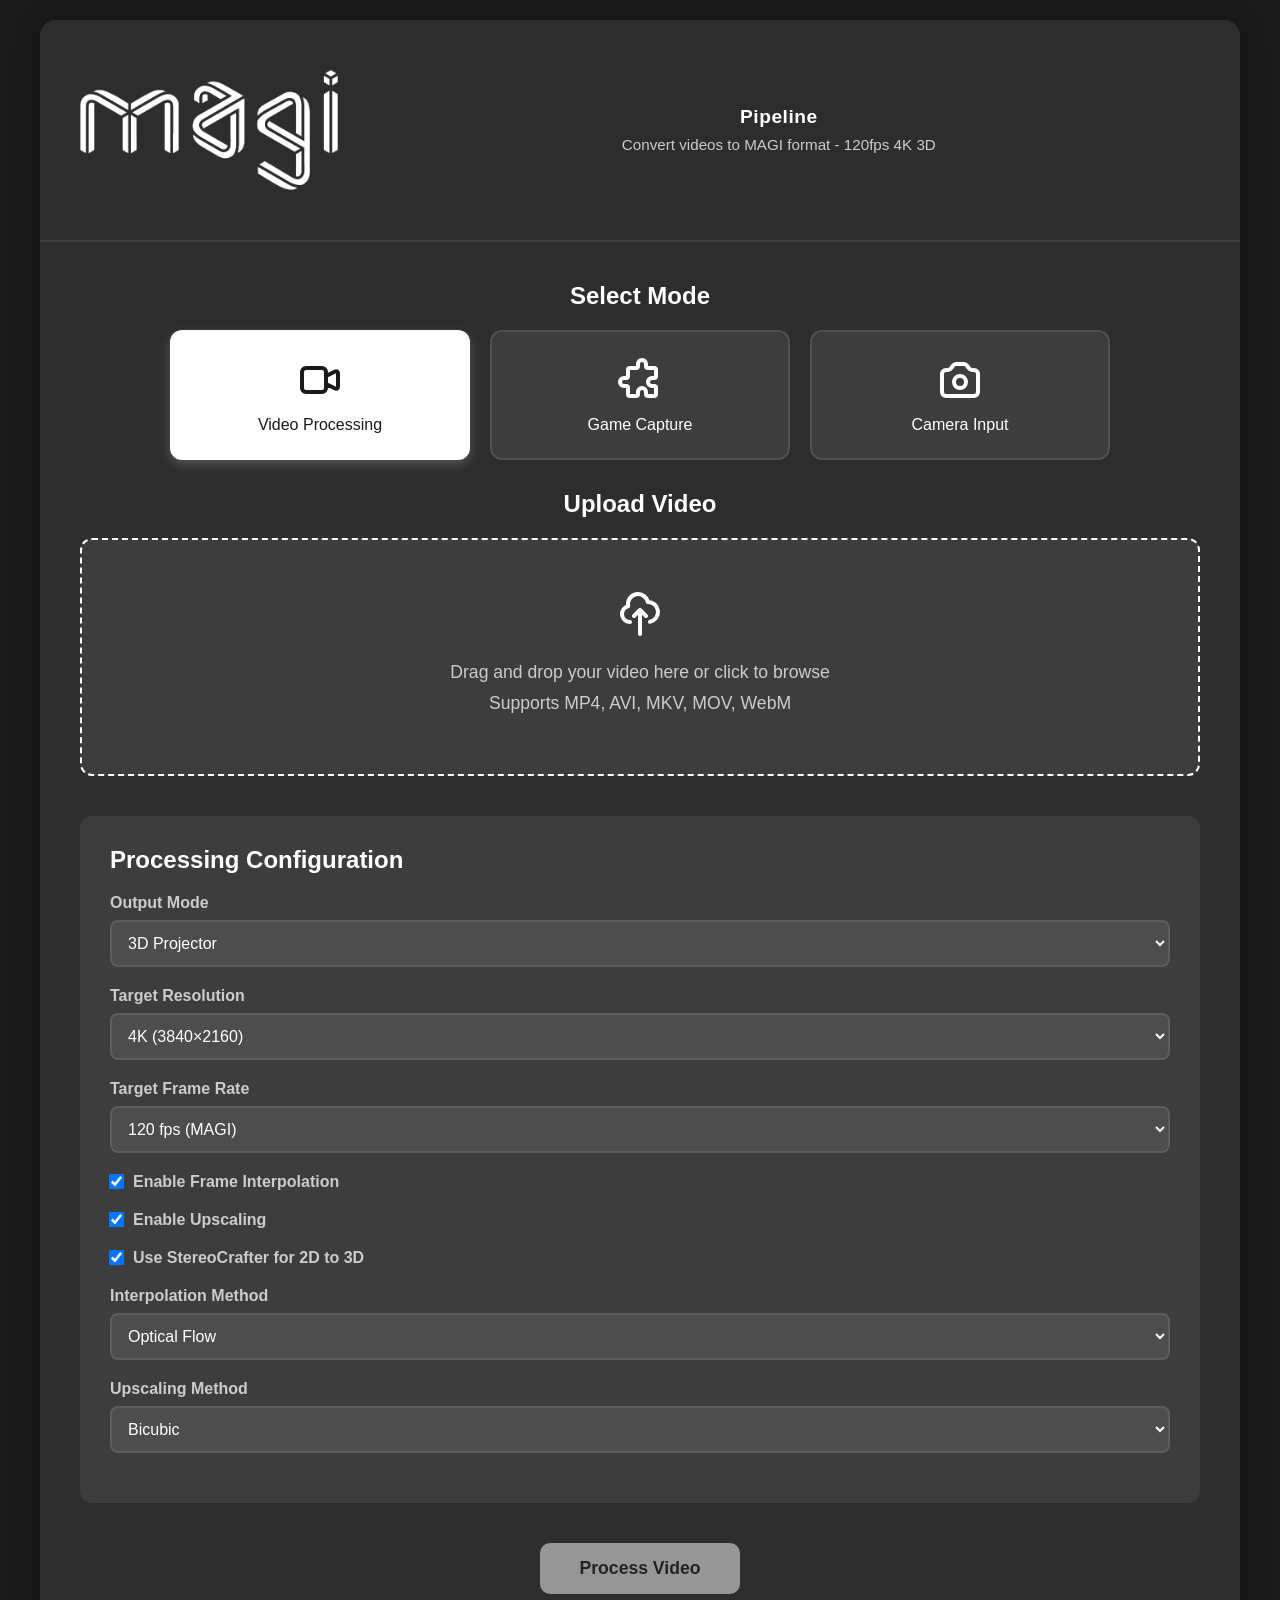
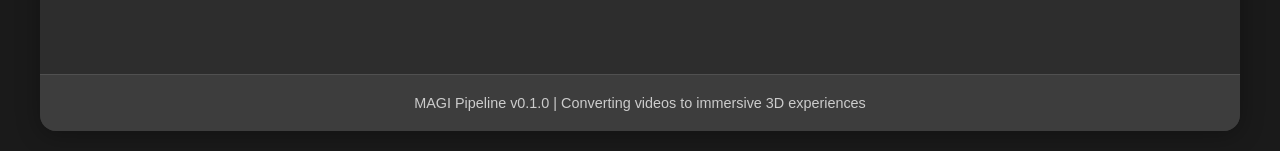
==== src/ui/static/index.html @ 29c33be2 "Convert website to dark theme with white text and inverted logo - Changed body background to #1a1a1a" ====
<!DOCTYPE html>
<html lang="en">
<head>
    <meta charset="UTF-8">
    <meta name="viewport" content="width=device-width, initial-scale=1.0">
    <title>MAGI Pipeline - 3D Video Converter</title>
    <link rel="stylesheet" href="styles.css">
</head>
<body>
    <div class="container">
        <header>
            <div class="header-content">
                <img src="magi-text.png" alt="MAGI Logo" class="logo">
                <div class="header-text">
                    <h1>Pipeline</h1>
                    <p class="subtitle">Convert videos to MAGI format - 120fps 4K 3D</p>
                </div>
            </div>
        </header>

        <main>
            <!-- Mode Selection -->
            <section class="mode-section">
                <h2>Select Mode</h2>
                <div class="mode-buttons">
                    <button class="mode-btn active" data-mode="video" id="videoModeBtn">
                        <svg class="mode-icon" viewBox="0 0 24 24" fill="none" stroke="currentColor">
                            <path stroke-linecap="round" stroke-linejoin="round" stroke-width="2" d="M15 10l4.553-2.276A1 1 0 0121 8.618v6.764a1 1 0 01-1.447.894L15 14M5 18h8a2 2 0 002-2V8a2 2 0 00-2-2H5a2 2 0 00-2 2v8a2 2 0 002 2z"/>
                        </svg>
                        Video Processing
                    </button>
                    <button class="mode-btn" data-mode="game" id="gameModeBtn">
                        <svg class="mode-icon" viewBox="0 0 24 24" fill="none" stroke="currentColor">
                            <path stroke-linecap="round" stroke-linejoin="round" stroke-width="2" d="M11 4a2 2 0 114 0v1a1 1 0 001 1h3a1 1 0 011 1v3a1 1 0 01-1 1h-1a2 2 0 100 4h1a1 1 0 011 1v3a1 1 0 01-1 1h-3a1 1 0 01-1-1v-1a2 2 0 10-4 0v1a1 1 0 01-1 1H7a1 1 0 01-1-1v-3a1 1 0 00-1-1H4a2 2 0 110-4h1a1 1 0 001-1V7a1 1 0 011-1h3a1 1 0 001-1V4z"/>
                        </svg>
                        Game Capture
                    </button>
                    <button class="mode-btn" data-mode="camera" id="cameraModeBtn">
                        <svg class="mode-icon" viewBox="0 0 24 24" fill="none" stroke="currentColor">
                            <path stroke-linecap="round" stroke-linejoin="round" stroke-width="2" d="M3 9a2 2 0 012-2h.93a2 2 0 001.664-.89l.812-1.22A2 2 0 0110.07 4h3.86a2 2 0 011.664.89l.812 1.22A2 2 0 0018.07 7H19a2 2 0 012 2v9a2 2 0 01-2 2H5a2 2 0 01-2-2V9z"/>
                            <path stroke-linecap="round" stroke-linejoin="round" stroke-width="2" d="M15 13a3 3 0 11-6 0 3 3 0 016 0z"/>
                        </svg>
                        Camera Input
                    </button>
                </div>
            </section>

            <!-- Video Upload Section -->
            <section class="upload-section" id="videoSection">
                <h2>Upload Video</h2>
                <div class="upload-area" id="uploadArea">
                    <input type="file" id="videoInput" accept="video/*" style="display: none;">
                    <div class="upload-content">
                        <svg class="upload-icon" viewBox="0 0 24 24" fill="none" stroke="currentColor">
                            <path stroke-linecap="round" stroke-linejoin="round" stroke-width="2" d="M7 16a4 4 0 01-.88-7.903A5 5 0 1115.9 6L16 6a5 5 0 011 9.9M15 13l-3-3m0 0l-3 3m3-3v12"/>
                        </svg>
                        <p>Drag and drop your video here or click to browse</p>
                        <p class="upload-hint">Supports MP4, AVI, MKV, MOV, WebM</p>
                    </div>
                </div>
                <div class="file-info" id="fileInfo" style="display: none;">
                    <span id="fileName"></span>
                    <span id="fileSize"></span>
                </div>
            </section>

            <!-- Game Capture Section -->
            <section class="game-section" id="gameSection" style="display: none;">
                <h2>Game Capture</h2>
                
                <div class="config-group">
                    <label for="captureMethod">Capture Method</label>
                    <select id="captureMethod">
                        <option value="screen_capture">Screen Capture</option>
                        <option value="window_capture">Window Capture</option>
                        <option value="obs_websocket">OBS WebSocket</option>
                        <option value="virtual_camera">Virtual Camera</option>
                    </select>
                </div>

                <div class="config-group" id="windowSelectGroup" style="display: none;">
                    <label for="windowSelect">Select Window</label>
                    <select id="windowSelect">
                        <option value="">Loading windows...</option>
                    </select>
                    <button class="btn-small" id="refreshWindowsBtn">Refresh</button>
                </div>

                <div class="config-group">
                    <label for="pipelineMode">Pipeline Mode</label>
                    <select id="pipelineMode">
                        <option value="realtime">Realtime (Lowest Latency)</option>
                        <option value="balanced" selected>Balanced (Recommended)</option>
                        <option value="quality">Quality (Highest Quality)</option>
                    </select>
                </div>

                <div class="game-controls">
                    <button id="startCaptureBtn" class="btn-primary">
                        <svg class="btn-icon" viewBox="0 0 24 24" fill="none" stroke="currentColor">
                            <path stroke-linecap="round" stroke-linejoin="round" stroke-width="2" d="M14.752 11.168l-3.197-2.132A1 1 0 0010 9.87v4.263a1 1 0 001.555.832l3.197-2.132a1 1 0 000-1.664z"/>
                            <path stroke-linecap="round" stroke-linejoin="round" stroke-width="2" d="M21 12a9 9 0 11-18 0 9 9 0 0118 0z"/>
                        </svg>
                        Start Capture
                    </button>
                    <button id="stopCaptureBtn" class="btn-danger" disabled>
                        <svg class="btn-icon" viewBox="0 0 24 24" fill="none" stroke="currentColor">
                            <path stroke-linecap="round" stroke-linejoin="round" stroke-width="2" d="M21 12a9 9 0 11-18 0 9 9 0 0118 0z"/>
                            <path stroke-linecap="round" stroke-linejoin="round" stroke-width="2" d="M9 10a1 1 0 011-1h4a1 1 0 011 1v4a1 1 0 01-1 1h-4a1 1 0 01-1-1v-4z"/>
                        </svg>
                        Stop Capture
                    </button>
                </div>

                <div class="game-stats" id="gameStats" style="display: none;">
                    <h3>Real-Time Statistics</h3>
                    <div class="stats-grid">
                        <div class="stat-card">
                            <span class="stat-label">FPS</span>
                            <span class="stat-value" id="gameFps">0</span>
                        </div>
                        <div class="stat-card">
                            <span class="stat-label">Latency</span>
                            <span class="stat-value" id="gameLatency">0ms</span>
                        </div>
                        <div class="stat-card">
                            <span class="stat-label">Frames</span>
                            <span class="stat-value" id="gameFrames">0</span>
                        </div>
                        <div class="stat-card">
                            <span class="stat-label">Dropped</span>
                            <span class="stat-value" id="gameDropped">0</span>
                        </div>
                    </div>
                    <div class="stats-breakdown">
                        <div class="breakdown-item">
                            <span class="breakdown-label">Capture:</span>
                            <span class="breakdown-value" id="captureTime">0ms</span>
                        </div>
                        <div class="breakdown-item">
                            <span class="breakdown-label">3D Conversion:</span>
                            <span class="breakdown-value" id="conversionTime">0ms</span>
                        </div>
                        <div class="breakdown-item">
                            <span class="breakdown-label">Interpolation:</span>
                            <span class="breakdown-value" id="interpolationTime">0ms</span>
                        </div>
                        <div class="breakdown-item">
                            <span class="breakdown-label">Upscaling:</span>
                            <span class="breakdown-value" id="upscalingTime">0ms</span>
                        </div>
                        <div class="breakdown-item">
                            <span class="breakdown-label">Cadence:</span>
                            <span class="breakdown-value" id="cadenceTime">0ms</span>
                        </div>
                    </div>
                </div>
            </section>

            <!-- Camera Input Section -->
            <section class="camera-section" id="cameraSection" style="display: none;">
                <h2>Camera Input</h2>
                
                <div class="config-group">
                    <label for="cameraSelect">Select Camera</label>
                    <select id="cameraSelect">
                        <option value="">Loading cameras...</option>
                    </select>
                    <button class="btn-small" id="refreshCamerasBtn">Refresh</button>
                </div>

                <div class="config-group">
                    <label for="cameraProcessingMode">Processing Mode</label>
                    <select id="cameraProcessingMode">
                        <option value="realtime">Realtime (Lowest Latency)</option>
                        <option value="balanced" selected>Balanced (Recommended)</option>
                        <option value="quality">Quality (Highest Quality)</option>
                    </select>
                </div>

                <div class="config-group">
                    <label for="cameraOutputMode">Output Mode</label>
                    <select id="cameraOutputMode">
                        <option value="stream_only">Stream Only (Real-time viewing)</option>
                        <option value="file_only">File Only (Save for archiving)</option>
                        <option value="both" selected>Both (Stream + Save)</option>
                    </select>
                </div>

                <div class="config-group" id="cameraOutputPathGroup" style="display: none;">
                    <label for="cameraOutputPath">Output File Path</label>
                    <input type="text" id="cameraOutputPath" placeholder="output.magi" value="output.magi">
                </div>

                <div class="camera-controls">
                    <button id="startCameraBtn" class="btn-primary">
                        <svg class="btn-icon" viewBox="0 0 24 24" fill="none" stroke="currentColor">
                            <path stroke-linecap="round" stroke-linejoin="round" stroke-width="2" d="M14.752 11.168l-3.197-2.132A1 1 0 0010 9.87v4.263a1 1 0 001.555.832l3.197-2.132a1 1 0 000-1.664z"/>
                            <path stroke-linecap="round" stroke-linejoin="round" stroke-width="2" d="M21 12a9 9 0 11-18 0 9 9 0 0118 0z"/>
                        </svg>
                        Start Camera
                    </button>
                    <button id="stopCameraBtn" class="btn-danger" disabled>
                        <svg class="btn-icon" viewBox="0 0 24 24" fill="none" stroke="currentColor">
                            <path stroke-linecap="round" stroke-linejoin="round" stroke-width="2" d="M21 12a9 9 0 11-18 0 9 9 0 0118 0z"/>
                            <path stroke-linecap="round" stroke-linejoin="round" stroke-width="2" d="M9 10a1 1 0 011-1h4a1 1 0 011 1v4a1 1 0 01-1 1h-4a1 1 0 01-1-1v-4z"/>
                        </svg>
                        Stop Camera
                    </button>
                </div>

                <div class="camera-stats" id="cameraStats" style="display: none;">
                    <h3>Real-Time Statistics</h3>
                    <div class="stats-grid">
                        <div class="stat-card">
                            <span class="stat-label">FPS</span>
                            <span class="stat-value" id="cameraFps">0</span>
                        </div>
                        <div class="stat-card">
                            <span class="stat-label">Latency</span>
                            <span class="stat-value" id="cameraLatency">0ms</span>
                        </div>
                        <div class="stat-card">
                            <span class="stat-label">Frames</span>
                            <span class="stat-value" id="cameraFrames">0</span>
                        </div>
                        <div class="stat-card">
                            <span class="stat-label">Dropped</span>
                            <span class="stat-value" id="cameraDropped">0</span>
                        </div>
                    </div>
                    <div class="stats-breakdown">
                        <div class="breakdown-item">
                            <span class="breakdown-label">Stereo Extraction:</span>
                            <span class="breakdown-value" id="stereoExtractionTime">0ms</span>
                        </div>
                        <div class="breakdown-item">
                            <span class="breakdown-label">Interpolation:</span>
                            <span class="breakdown-value" id="cameraInterpolationTime">0ms</span>
                        </div>
                        <div class="breakdown-item">
                            <span class="breakdown-label">Upscaling:</span>
                            <span class="breakdown-value" id="cameraUpscalingTime">0ms</span>
                        </div>
                        <div class="breakdown-item">
                            <span class="breakdown-label">Cadence:</span>
                            <span class="breakdown-value" id="cameraCadenceTime">0ms</span>
                        </div>
                        <div class="breakdown-item">
                            <span class="breakdown-label">Encoding:</span>
                            <span class="breakdown-value" id="cameraEncodingTime">0ms</span>
                        </div>
                    </div>
                </div>
            </section>

            <!-- Configuration Section -->
            <section class="config-section">
                <h2>Processing Configuration</h2>
                
                <div class="config-group">
                    <label for="outputMode">Output Mode</label>
                    <select id="outputMode">
                        <option value="3d-projector">3D Projector</option>
                        <option value="vr-headset">VR Headset</option>
                        <option value="3d-tv">3D TV</option>
                        <option value="custom">Custom</option>
                    </select>
                </div>

                <div class="config-group">
                    <label for="targetResolution">Target Resolution</label>
                    <select id="targetResolution">
                        <option value="3840x2160">4K (3840×2160)</option>
                        <option value="2560x1440">2K (2560×1440)</option>
                        <option value="1920x1080">Full HD (1920×1080)</option>
                    </select>
                </div>

                <div class="config-group">
                    <label for="targetFrameRate">Target Frame Rate</label>
                    <select id="targetFrameRate">
                        <option value="120" selected>120 fps (MAGI)</option>
                        <option value="60">60 fps</option>
                        <option value="30">30 fps</option>
                    </select>
                </div>

                <div class="config-group">
                    <label>
                        <input type="checkbox" id="enableInterpolation" checked>
                        Enable Frame Interpolation
                    </label>
                </div>

                <div class="config-group">
                    <label>
                        <input type="checkbox" id="enableUpscaling" checked>
                        Enable Upscaling
                    </label>
                </div>

                <div class="config-group">
                    <label>
                        <input type="checkbox" id="enableStereoCrafter" checked>
                        Use StereoCrafter for 2D to 3D
                    </label>
                </div>

                <div class="config-group">
                    <label for="interpolationMethod">Interpolation Method</label>
                    <select id="interpolationMethod">
                        <option value="optical_flow">Optical Flow</option>
                        <option value="rife">RIFE (AI)</option>
                        <option value="dain">DAIN (AI)</option>
                    </select>
                </div>

                <div class="config-group">
                    <label for="upscalingMethod">Upscaling Method</label>
                    <select id="upscalingMethod">
                        <option value="bicubic">Bicubic</option>
                        <option value="lanczos">Lanczos</option>
                        <option value="waifu2x">Waifu2x (AI)</option>
                        <option value="realesrgan">RealESRGAN (AI)</option>
                    </select>
                </div>
            </section>

            <!-- Process Button -->
            <section class="action-section">
                <button id="processBtn" class="btn-primary" disabled>
                    <span class="btn-text">Process Video</span>
                    <span class="btn-loader" style="display: none;"></span>
                </button>
            </section>

            <!-- Progress Section -->
            <section class="progress-section" id="progressSection" style="display: none;">
                <h2>Processing Progress</h2>
                
                <!-- Pipeline Visualization -->
                <div class="pipeline-visualization">
                    <h3>Processing Pipeline</h3>
                    <div class="pipeline-steps">
                        <div class="pipeline-step" id="step-input">
                            <div class="step-icon">📁</div>
                            <div class="step-info">
                                <div class="step-title">Input</div>
                                <div class="step-status">Pending</div>
                            </div>
                        </div>
                        <div class="pipeline-arrow">→</div>
                        
                        <div class="pipeline-step" id="step-analyze">
                            <div class="step-icon">🔍</div>
                            <div class="step-info">
                                <div class="step-title">Analyze</div>
                                <div class="step-status">Pending</div>
                            </div>
                        </div>
                        <div class="pipeline-arrow">→</div>
                        
                        <div class="pipeline-step" id="step-3d">
                            <div class="step-icon">👓</div>
                            <div class="step-info">
                                <div class="step-title">3D Conversion</div>
                                <div class="step-status">Pending</div>
                            </div>
                        </div>
                        <div class="pipeline-arrow">→</div>
                        
                        <div class="pipeline-step" id="step-interpolate">
                            <div class="step-icon">⚡</div>
                            <div class="step-info">
                                <div class="step-title">Interpolation</div>
                                <div class="step-status">Pending</div>
                            </div>
                        </div>
                        <div class="pipeline-arrow">→</div>
                        
                        <div class="pipeline-step" id="step-upscale">
                            <div class="step-icon">🔍</div>
                            <div class="step-info">
                                <div class="step-title">Upscaling</div>
                                <div class="step-status">Pending</div>
                            </div>
                        </div>
                        <div class="pipeline-arrow">→</div>
                        
                        <div class="pipeline-step" id="step-cadence">
                            <div class="step-icon">🔄</div>
                            <div class="step-info">
                                <div class="step-title">Frame Cadence</div>
                                <div class="step-status">Pending</div>
                            </div>
                        </div>
                        <div class="pipeline-arrow">→</div>
                        
                        <div class="pipeline-step" id="step-encode">
                            <div class="step-icon">💾</div>
                            <div class="step-info">
                                <div class="step-title">Encode</div>
                                <div class="step-status">Pending</div>
                            </div>
                        </div>
                        <div class="pipeline-arrow">→</div>
                        
                        <div class="pipeline-step" id="step-output">
                            <div class="step-icon">✅</div>
                            <div class="step-info">
                                <div class="step-title">Output</div>
                                <div class="step-status">Pending</div>
                            </div>
                        </div>
                    </div>
                </div>
                
                <!-- Progress Bar -->
                <div class="progress-container">
                    <div class="progress-bar">
                        <div class="progress-fill" id="progressFill"></div>
                    </div>
                    <div class="progress-info">
                        <span id="progressPercent">0%</span>
                        <span id="progressStatus">Initializing...</span>
                    </div>
                </div>
                
                <!-- Progress Details -->
                <div class="progress-details" id="progressDetails">
                    <div class="detail-item">
                        <span class="detail-label">Input:</span>
                        <span class="detail-value" id="detailInput">-</span>
                    </div>
                    <div class="detail-item">
                        <span class="detail-label">Output:</span>
                        <span class="detail-value" id="detailOutput">-</span>
                    </div>
                    <div class="detail-item">
                        <span class="detail-label">Mode:</span>
                        <span class="detail-value" id="detailMode">-</span>
                    </div>
                    <div class="detail-item">
                        <span class="detail-label">Current Step:</span>
                        <span class="detail-value" id="currentStep">-</span>
                    </div>
                </div>
            </section>

            <!-- Results Section -->
            <section class="results-section" id="resultsSection" style="display: none;">
                <h2>Processing Complete!</h2>
                <div class="result-info">
                    <p>Your video has been successfully converted to MAGI format.</p>
                    <div class="result-stats">
                        <div class="stat-item">
                            <span class="stat-label">Output Resolution:</span>
                            <span class="stat-value" id="resultResolution">-</span>
                        </div>
                        <div class="stat-item">
                            <span class="stat-label">Frame Rate:</span>
                            <span class="stat-value" id="resultFrameRate">-</span>
                        </div>
                        <div class="stat-item">
                            <span class="stat-label">Processing Time:</span>
                            <span class="stat-value" id="resultTime">-</span>
                        </div>
                    </div>
                </div>
                <button id="downloadBtn" class="btn-success">
                    Download Video
                </button>
                <button id="resetBtn" class="btn-secondary">
                    Process Another Video
                </button>
            </section>
        </main>

        <footer>
            <p>MAGI Pipeline v0.1.0 | Converting videos to immersive 3D experiences</p>
        </footer>
    </div>

    <script src="app.js"></script>
</body>
</html>
---- src/ui/static/styles.css ----
* {
    margin: 0;
    padding: 0;
    box-sizing: border-box;
}

body {
    font-family: 'Inter', -apple-system, BlinkMacSystemFont, 'Segoe UI', Roboto, Oxygen, Ubuntu, Cantarell, sans-serif;
    background: #1a1a1a;
    min-height: 100vh;
    padding: 20px;
    color: #ffffff;
}

.container {
    max-width: 1200px;
    margin: 0 auto;
    background: #2d2d2d;
    border-radius: 16px;
    box-shadow: 0 4px 24px rgba(0, 0, 0, 0.3);
    overflow: hidden;
}

header {
    background: #2d2d2d;
    color: #ffffff;
    padding: 50px 40px;
    text-align: center;
    border-bottom: 2px solid #404040;
}

.header-content {
    display: flex;
    align-items: center;
    justify-content: center;
    gap: 20px;
    flex-wrap: wrap;
}

.logo {
    max-width: 400px;
    height: auto;
    max-height: 120px;
    object-fit: contain;
    filter: invert(1);
}

.header-text {
    flex: 1;
    min-width: 200px;
}

header h1 {
    font-size: 1.2em;
    margin-bottom: 8px;
    font-weight: 600;
    color: #ffffff;
    letter-spacing: 0.5px;
}

.subtitle {
    font-size: 0.95em;
    color: #cccccc;
    font-weight: 400;
}

main {
    padding: 40px;
}

section {
    margin-bottom: 40px;
}

h2 {
    color: #ffffff;
    margin-bottom: 20px;
    font-size: 1.5em;
    font-weight: 600;
}

h3 {
    color: #cccccc;
    margin-bottom: 15px;
    font-size: 1.2em;
    font-weight: 500;
}

/* Mode Selection */
.mode-section {
    text-align: center;
    margin-bottom: 30px;
}

.mode-buttons {
    display: flex;
    gap: 20px;
    justify-content: center;
    flex-wrap: wrap;
}

.mode-btn {
    flex: 1;
    min-width: 200px;
    max-width: 300px;
    padding: 24px 20px;
    background: #3d3d3d;
    border: 2px solid #505050;
    border-radius: 12px;
    cursor: pointer;
    transition: all 0.3s ease;
    display: flex;
    flex-direction: column;
    align-items: center;
    gap: 12px;
    font-size: 1em;
    font-weight: 500;
    color: #ffffff;
}

.mode-btn:hover {
    border-color: #ffffff;
    background: #4d4d4d;
    transform: translateY(-2px);
    box-shadow: 0 4px 12px rgba(255, 255, 255, 0.1);
}

.mode-btn.active {
    background: #ffffff;
    color: #1a1a1a;
    border-color: #ffffff;
    box-shadow: 0 4px 12px rgba(255, 255, 255, 0.2);
}

.mode-icon {
    width: 48px;
    height: 48px;
    color: inherit;
}

/* Game Capture Section */
.game-section {
    background: #3d3d3d;
    padding: 30px;
    border-radius: 12px;
}

.game-controls {
    display: flex;
    gap: 15px;
    justify-content: center;
    margin: 20px 0;
    flex-wrap: wrap;
}

.btn-danger {
    background: #dc3545;
    color: white;
}

.btn-danger:hover:not(:disabled) {
    transform: translateY(-2px);
    box-shadow: 0 10px 20px rgba(220, 53, 69, 0.3);
}

.btn-danger:disabled {
    opacity: 0.5;
    cursor: not-allowed;
}

.btn-small {
    padding: 8px 16px;
    font-size: 0.9em;
    background: #ffffff;
    color: #1a1a1a;
    border: none;
    border-radius: 5px;
    cursor: pointer;
    transition: all 0.3s ease;
}

.btn-small:hover {
    background: #e0e0e0;
}

.btn-icon {
    width: 20px;
    height: 20px;
}

/* Game Statistics */
.game-stats {
    margin-top: 30px;
    padding: 20px;
    background: #4d4d4d;
    border-radius: 10px;
    border: 2px solid #5d5d5d;
}

.game-stats h3 {
    color: #ffffff;
    margin-bottom: 20px;
    font-size: 1.2em;
    font-weight: 500;
}

.stats-grid {
    display: grid;
    grid-template-columns: repeat(auto-fit, minmax(150px, 1fr));
    gap: 15px;
    margin-bottom: 20px;
}

.stat-card {
    background: #5d5d5d;
    padding: 15px;
    border-radius: 8px;
    text-align: center;
}

.stat-card .stat-label {
    display: block;
    font-size: 0.9em;
    color: #cccccc;
    margin-bottom: 5px;
}

.stat-card .stat-value {
    display: block;
    font-size: 1.5em;
    font-weight: 700;
    color: #ffffff;
}

.stats-breakdown {
    padding-top: 20px;
    border-top: 2px solid #6d6d6d;
}

.breakdown-item {
    display: flex;
    justify-content: space-between;
    padding: 8px 0;
    font-size: 0.95em;
}

.breakdown-label {
    color: #cccccc;
    font-weight: 500;
}

.breakdown-value {
    color: #ffffff;
    font-weight: 600;
}

/* Upload Section */
.upload-section {
    text-align: center;
}

.upload-area {
    border: 2px dashed #ffffff;
    border-radius: 12px;
    padding: 50px 20px;
    cursor: pointer;
    transition: all 0.3s ease;
    background: #3d3d3d;
}

.upload-area:hover {
    border-color: #ffffff;
    background: #4d4d4d;
    box-shadow: 0 4px 12px rgba(255, 255, 255, 0.1);
}

.upload-area.dragover {
    border-color: #ffffff;
    background: #5d5d5d;
    transform: scale(1.01);
    box-shadow: 0 4px 12px rgba(255, 255, 255, 0.15);
}

.upload-icon {
    width: 48px;
    height: 48px;
    margin: 0 auto 20px;
    color: #ffffff;
}

.upload-content p {
    font-size: 1.1em;
    color: #cccccc;
    margin-bottom: 10px;
}

.upload-hint {
    font-size: 0.9em;
    color: #999999;
}

.file-info {
    margin-top: 20px;
    padding: 15px;
    background: #4d4d4d;
    border-radius: 10px;
    display: flex;
    justify-content: space-between;
    align-items: center;
}

.file-info span {
    font-weight: 500;
    color: #ffffff;
}

/* Configuration Section */
.config-section {
    background: #3d3d3d;
    padding: 30px;
    border-radius: 12px;
}

.config-group {
    margin-bottom: 20px;
}

.config-group label {
    display: block;
    margin-bottom: 8px;
    font-weight: 600;
    color: #cccccc;
}

.config-group select,
.config-group input[type="text"] {
    width: 100%;
    padding: 12px;
    border: 2px solid #5d5d5d;
    border-radius: 8px;
    font-size: 1em;
    transition: border-color 0.3s ease;
    background: #4d4d4d;
    color: #ffffff;
}

.config-group select:focus,
.config-group input[type="text"]:focus {
    outline: none;
    border-color: #667eea;
}

.config-group input[type="checkbox"] {
    margin-right: 10px;
    transform: scale(1.2);
}

.config-group label:has(input[type="checkbox"]) {
    display: flex;
    align-items: center;
    cursor: pointer;
}

/* Action Section */
.action-section {
    text-align: center;
}

.btn-primary,
.btn-success,
.btn-secondary {
    padding: 15px 40px;
    font-size: 1.1em;
    font-weight: 600;
    border: none;
    border-radius: 10px;
    cursor: pointer;
    transition: all 0.3s ease;
    display: inline-flex;
    align-items: center;
    gap: 10px;
}

.btn-primary {
    background: #ffffff;
    color: #1a1a1a;
}

.btn-primary:hover:not(:disabled) {
    transform: translateY(-2px);
    box-shadow: 0 10px 20px rgba(255, 255, 255, 0.2);
}

.btn-primary:disabled {
    opacity: 0.5;
    cursor: not-allowed;
}

.btn-success {
    background: #28a745;
    color: white;
}

.btn-success:hover {
    transform: translateY(-2px);
    box-shadow: 0 10px 20px rgba(40, 167, 69, 0.3);
}

.btn-secondary {
    background: #f0f0f0;
    color: #555;
}

.btn-secondary:hover {
    background: #e0e0e0;
}

.btn-loader {
    width: 20px;
    height: 20px;
    border: 3px solid rgba(255, 255, 255, 0.3);
    border-top-color: white;
    border-radius: 50%;
    animation: spin 1s linear infinite;
}

@keyframes spin {
    to { transform: rotate(360deg); }
}

/* Progress Section */
.progress-section {
    background: #3d3d3d;
    padding: 30px;
    border-radius: 12px;
}

/* Pipeline Visualization */
.pipeline-visualization {
    margin-bottom: 30px;
    padding: 20px;
    background: #4d4d4d;
    border-radius: 10px;
    border: 2px solid #5d5d5d;
}

.pipeline-visualization h3 {
    color: #ffffff;
    margin-bottom: 20px;
    font-size: 1.2em;
    font-weight: 500;
}

.pipeline-steps {
    display: flex;
    align-items: center;
    justify-content: space-between;
    flex-wrap: wrap;
    gap: 10px;
}

.pipeline-step {
    display: flex;
    flex-direction: column;
    align-items: center;
    min-width: 80px;
    padding: 10px;
    background: #5d5d5d;
    border-radius: 8px;
    border: 2px solid #6d6d6d;
    transition: all 0.3s ease;
}

.pipeline-step.active {
    border-color: #ffffff;
    background: #6d6d6d;
    box-shadow: 0 4px 12px rgba(255, 255, 255, 0.1);
}

.pipeline-step.completed {
    border-color: #38ef7d;
    background: #4a6d5a;
}

.pipeline-step .step-icon {
    font-size: 2em;
    margin-bottom: 8px;
}

.pipeline-step .step-info {
    text-align: center;
}

.pipeline-step .step-title {
    font-size: 0.85em;
    font-weight: 600;
    color: #cccccc;
    margin-bottom: 4px;
}

.pipeline-step .step-status {
    font-size: 0.75em;
    color: #999999;
}

.pipeline-step.active .step-status {
    color: #ffffff;
    font-weight: 600;
}

.pipeline-step.completed .step-status {
    color: #38ef7d;
    font-weight: 600;
}

.pipeline-arrow {
    font-size: 1.5em;
    color: #cccccc;
    font-weight: bold;
}

.progress-container {
    margin-bottom: 20px;
}

.progress-bar {
    width: 100%;
    height: 30px;
    background: #4d4d4d;
    border-radius: 15px;
    overflow: hidden;
    margin-bottom: 10px;
}

.progress-fill {
    height: 100%;
    background: #ffffff;
    border-radius: 15px;
    transition: width 0.3s ease;
    display: flex;
    align-items: center;
    justify-content: center;
    color: #1a1a1a;
    font-weight: 600;
    font-size: 0.9em;
}

.progress-info {
    display: flex;
    justify-content: space-between;
    font-weight: 600;
    color: #ffffff;
}

.progress-details {
    margin-top: 20px;
    padding-top: 20px;
    border-top: 2px solid #5d5d5d;
}

.detail-item {
    display: flex;
    justify-content: space-between;
    margin-bottom: 10px;
}

.detail-label {
    font-weight: 600;
    color: #cccccc;
}

.detail-value {
    color: #ffffff;
    font-weight: 500;
}

/* Results Section */
.results-section {
    background: #4a6d5a;
    padding: 30px;
    border-radius: 15px;
    border: 2px solid #38ef7d;
}

.results-section h2 {
    color: #ffffff;
    font-weight: 600;
}

.result-info {
    margin-bottom: 20px;
}

.result-info p {
    font-size: 1.1em;
    color: #cccccc;
    margin-bottom: 20px;
}

.result-stats {
    background: #5d7d6a;
    padding: 20px;
    border-radius: 10px;
    margin-bottom: 20px;
}

.stat-item {
    display: flex;
    justify-content: space-between;
    margin-bottom: 10px;
    padding: 10px;
    background: #6d8d7a;
    border-radius: 5px;
}

.stat-label {
    font-weight: 600;
    color: #cccccc;
}

.stat-value {
    color: #ffffff;
    font-weight: 500;
}

/* Footer */
footer {
    background: #3d3d3d;
    padding: 20px;
    text-align: center;
    color: #cccccc;
    font-size: 0.9em;
    border-top: 1px solid #505050;
}

/* Responsive Design */
@media (max-width: 768px) {
    header {
        padding: 30px 20px;
    }
    
    header h1 {
        font-size: 2em;
    }
    
    main {
        padding: 20px;
    }
    
    .upload-area {
        padding: 40px 15px;
    }
    
    .btn-primary,
    .btn-success,
    .btn-secondary {
        width: 100%;
        margin-bottom: 10px;
    }
    
    .pipeline-steps {
        flex-direction: column;
        align-items: center;
    }
    
    .pipeline-arrow {
        transform: rotate(90deg);
        margin: 5px 0;
    }
    
    .pipeline-step {
        width: 100%;
        flex-direction: row;
        justify-content: flex-start;
        gap: 10px;
    }
    
    .pipeline-step .step-icon {
        font-size: 1.5em;
        margin-bottom: 0;
    }
    
    .pipeline-step .step-info {
        text-align: left;
    }
}
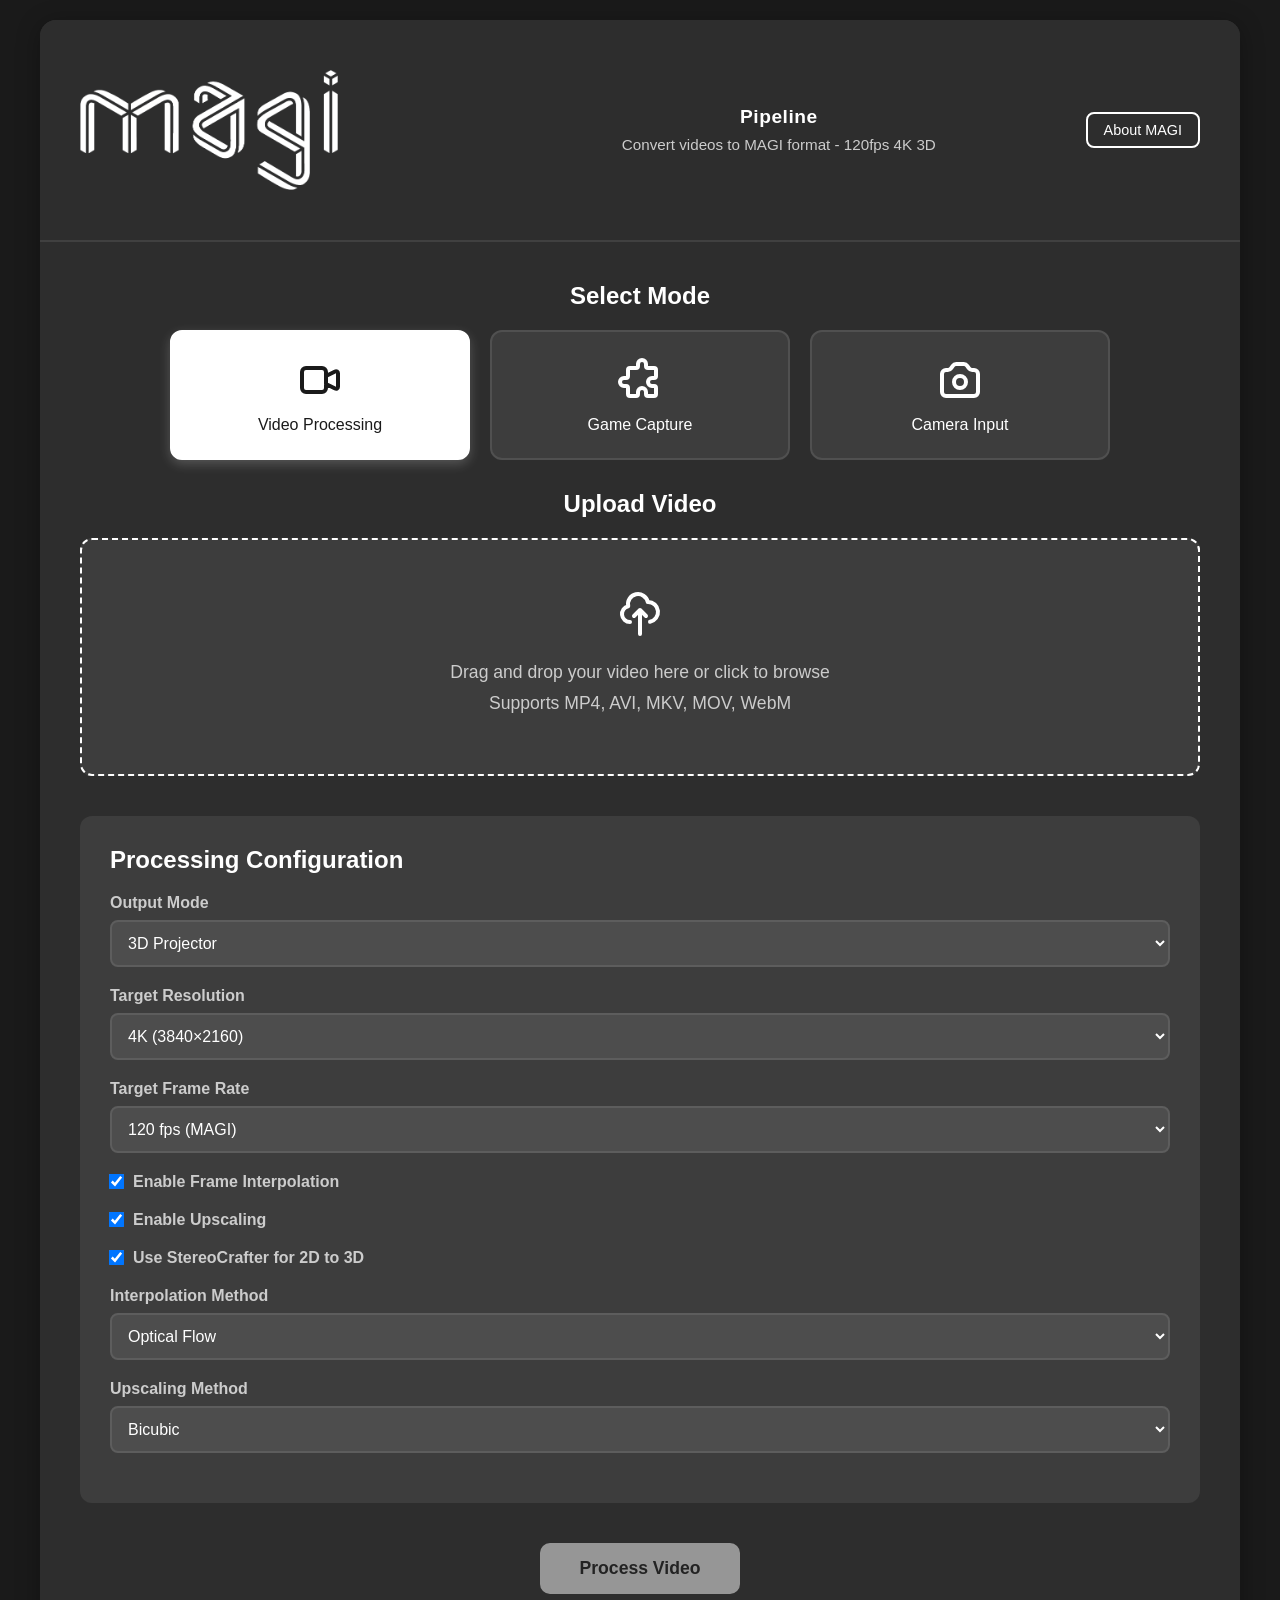
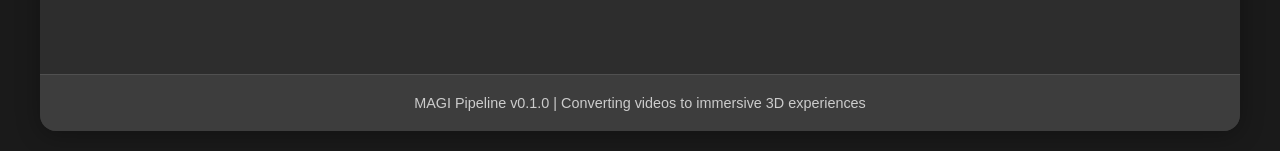
==== commit 91e2a5a8: "Add About page and User Manual with embedded MAGI video - Created comprehensive ABOUT.md with MAGI h" ====
--- a/src/ui/static/index.html
+++ b/src/ui/static/index.html
@@ -15,6 +15,7 @@
                     <h1>Pipeline</h1>
                     <p class="subtitle">Convert videos to MAGI format - 120fps 4K 3D</p>
                 </div>
+                <a href="about.html" class="about-link">About MAGI</a>
             </div>
         </header>
 
--- a/src/ui/static/styles.css
+++ b/src/ui/static/styles.css
@@ -35,6 +35,28 @@
     justify-content: center;
     gap: 20px;
     flex-wrap: wrap;
+    position: relative;
+}
+
+.about-link {
+    position: absolute;
+    right: 0;
+    top: 50%;
+    transform: translateY(-50%);
+    color: #ffffff;
+    text-decoration: none;
+    font-weight: 500;
+    padding: 8px 16px;
+    border: 2px solid #ffffff;
+    border-radius: 8px;
+    transition: all 0.3s ease;
+    font-size: 0.9em;
+}
+
+.about-link:hover {
+    background: #ffffff;
+    color: #1a1a1a;
+    transform: translateY(-50%) scale(1.05);
 }
 
 .logo {
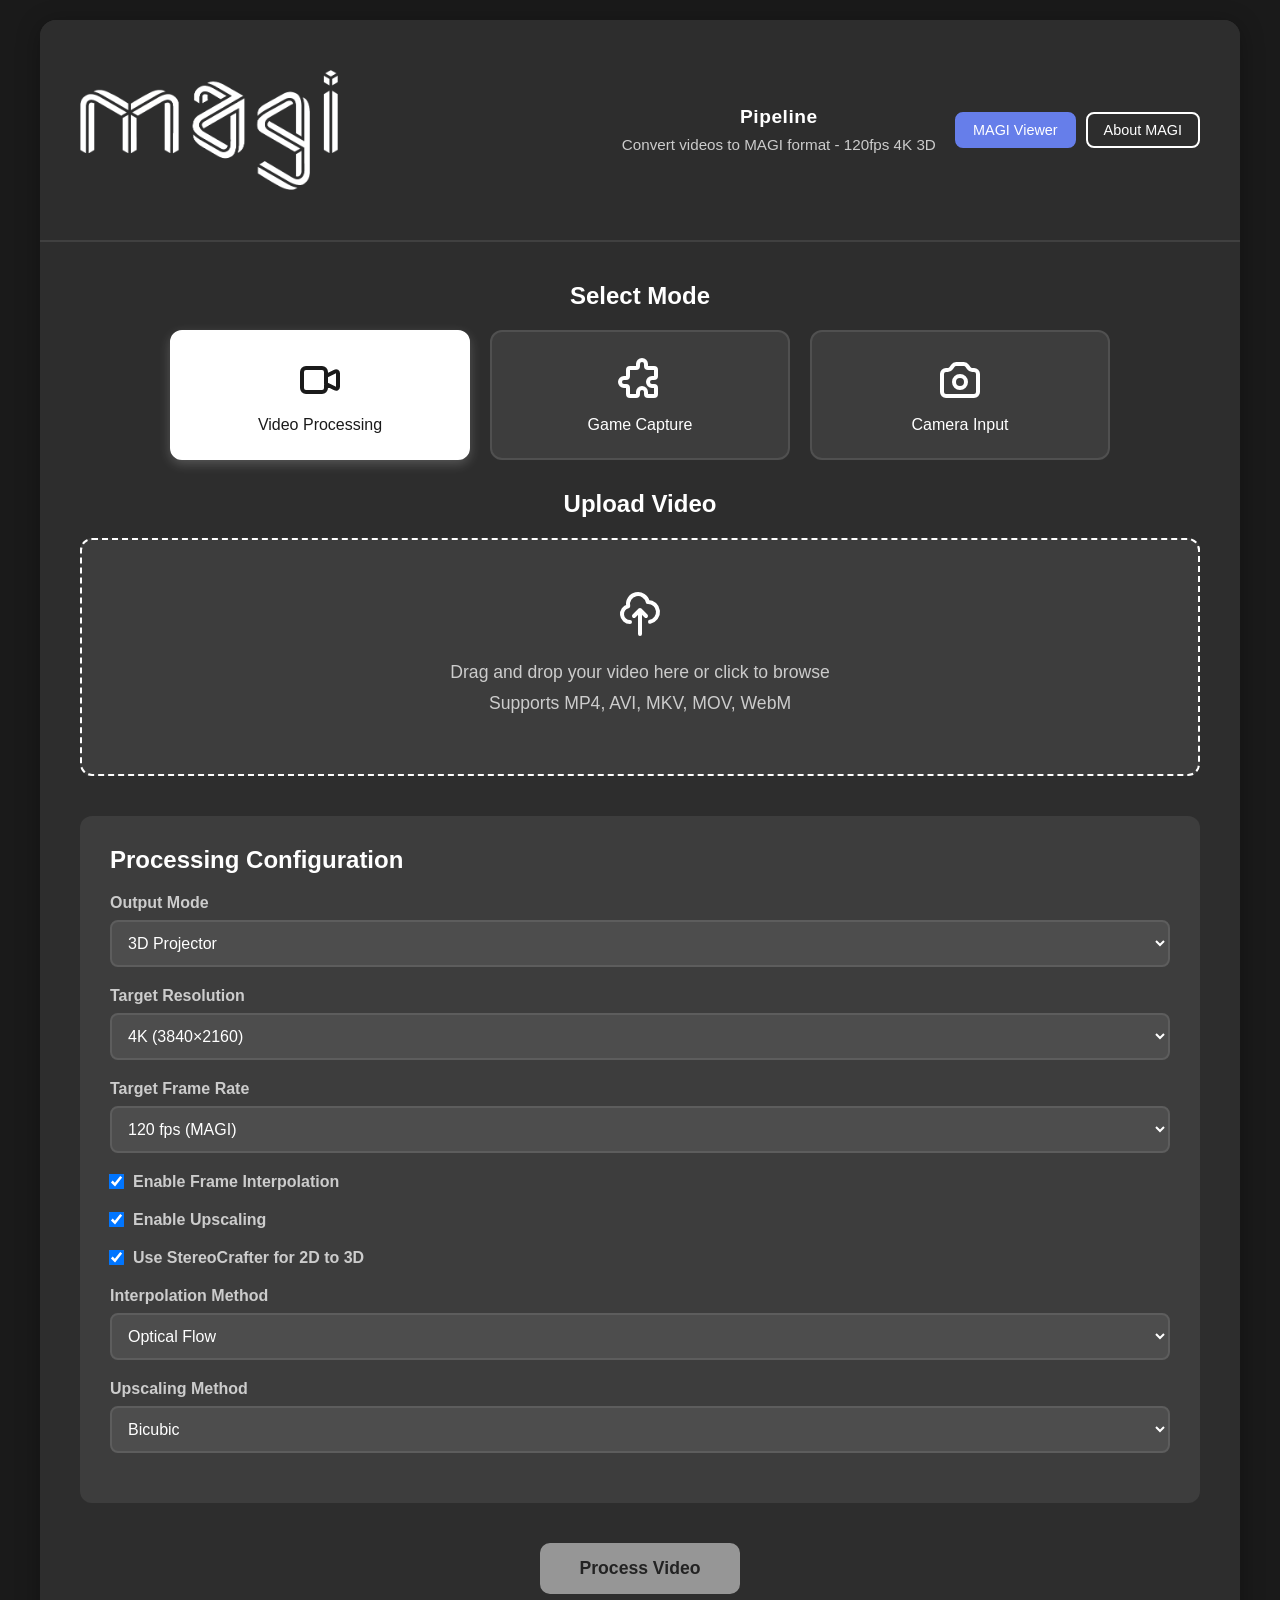
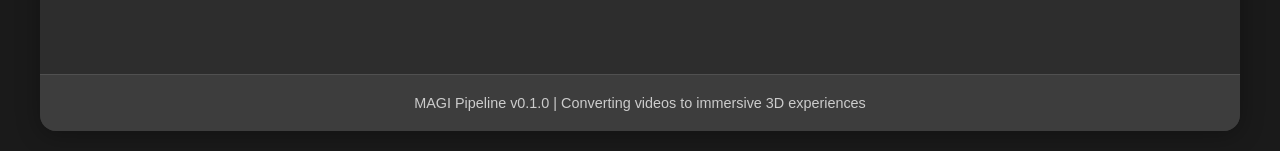
==== commit 48618262: "Add MAGI Viewer with test patterns and display controls similar to Blur Busters" ====
--- a/src/ui/static/index.html
+++ b/src/ui/static/index.html
@@ -15,7 +15,10 @@
                     <h1>Pipeline</h1>
                     <p class="subtitle">Convert videos to MAGI format - 120fps 4K 3D</p>
                 </div>
-                <a href="about.html" class="about-link">About MAGI</a>
+                <div class="header-links">
+                    <a href="/viewer/viewer" class="viewer-link">MAGI Viewer</a>
+                    <a href="about.html" class="about-link">About MAGI</a>
+                </div>
             </div>
         </header>
 
--- a/src/ui/static/styles.css
+++ b/src/ui/static/styles.css
@@ -38,11 +38,17 @@
     position: relative;
 }
 
-.about-link {
+.header-links {
     position: absolute;
     right: 0;
     top: 50%;
     transform: translateY(-50%);
+    display: flex;
+    gap: 10px;
+}
+
+.about-link,
+.viewer-link {
     color: #ffffff;
     text-decoration: none;
     font-weight: 500;
@@ -53,10 +59,21 @@
     font-size: 0.9em;
 }
 
-.about-link:hover {
+.about-link:hover,
+.viewer-link:hover {
     background: #ffffff;
     color: #1a1a1a;
-    transform: translateY(-50%) scale(1.05);
+    transform: scale(1.05);
+}
+
+.viewer-link {
+    background: #667eea;
+    border-color: #667eea;
+}
+
+.viewer-link:hover {
+    background: #764ba2;
+    border-color: #764ba2;
 }
 
 .logo {
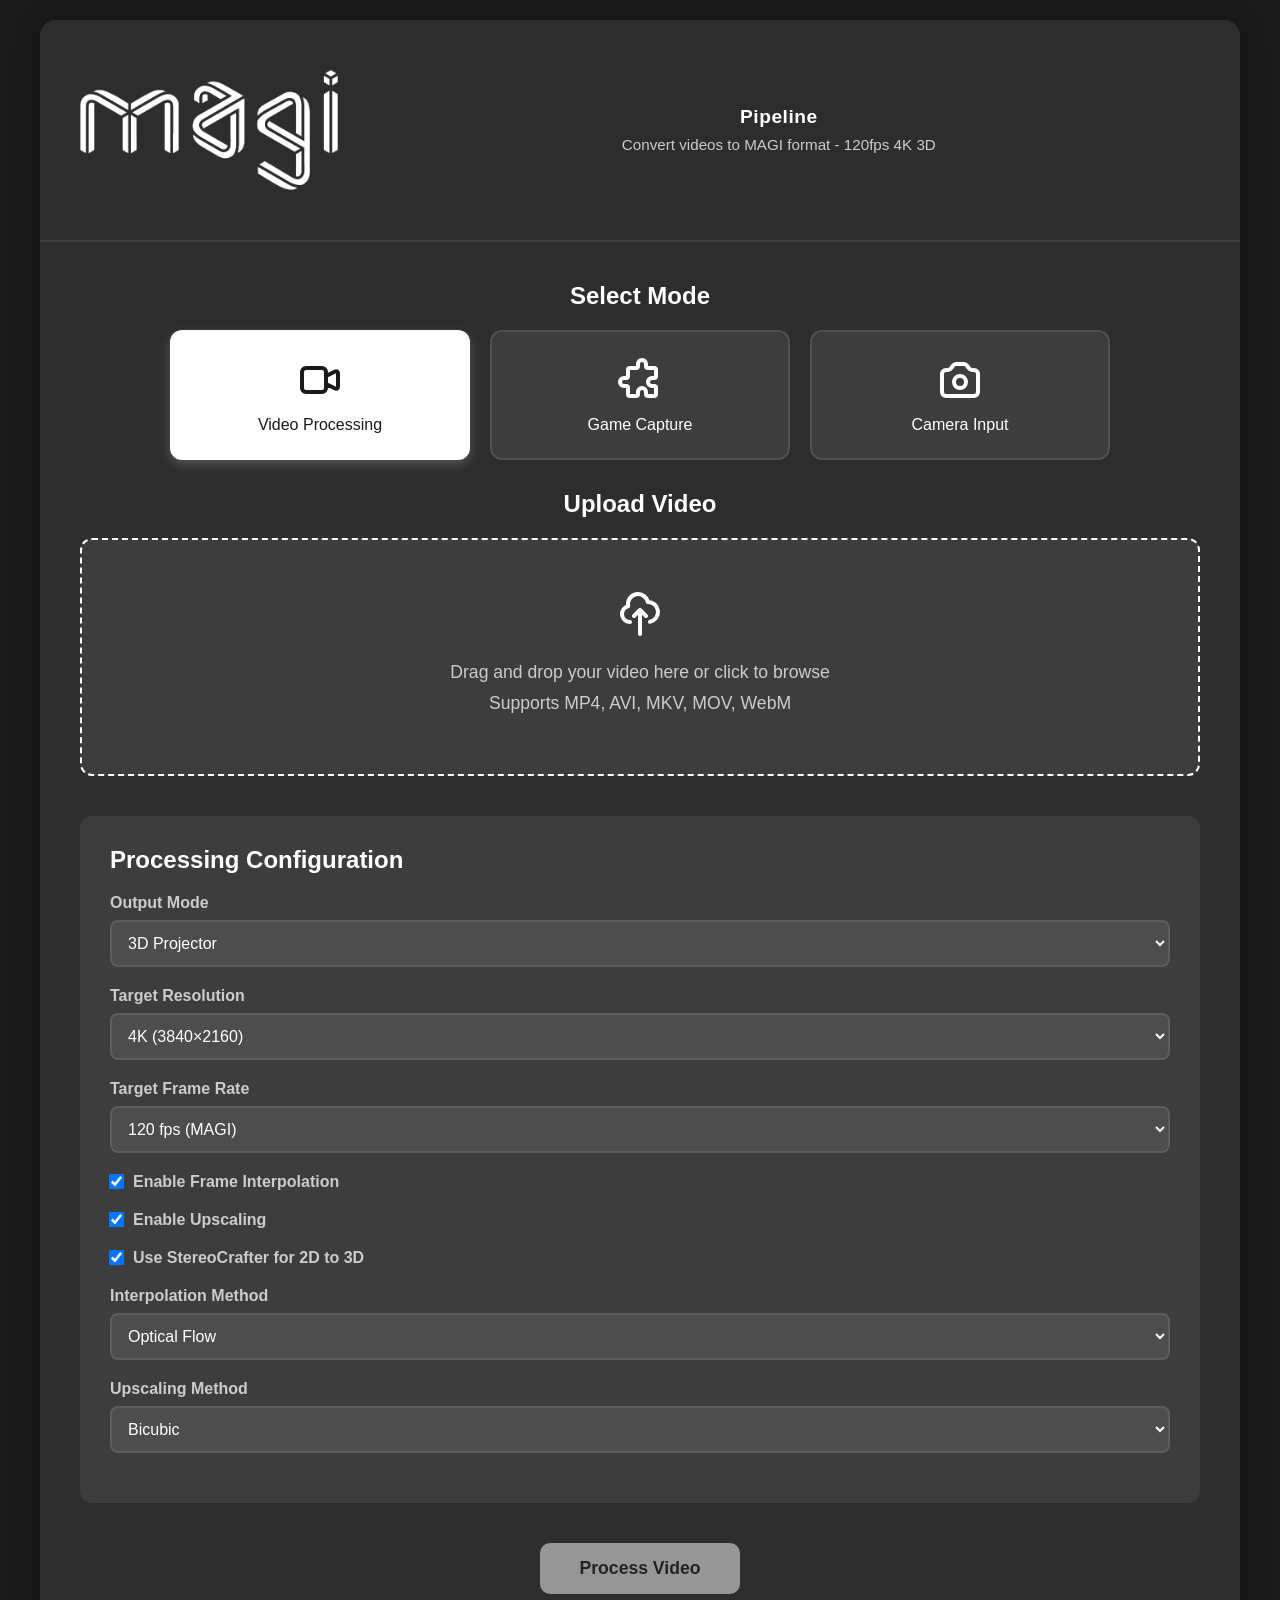
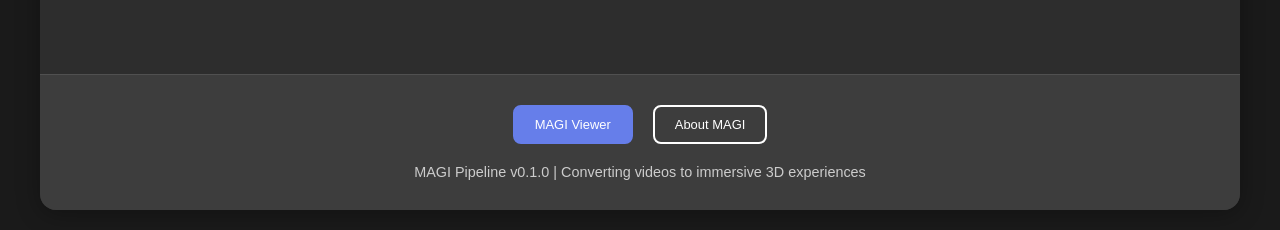
==== commit 05561a0d: "Reposition MAGI Viewer and About buttons to footer for better UX and fix GitHub Actions workflow" ====
--- a/src/ui/static/index.html
+++ b/src/ui/static/index.html
@@ -15,10 +15,6 @@
                     <h1>Pipeline</h1>
                     <p class="subtitle">Convert videos to MAGI format - 120fps 4K 3D</p>
                 </div>
-                <div class="header-links">
-                    <a href="/viewer/viewer" class="viewer-link">MAGI Viewer</a>
-                    <a href="about.html" class="about-link">About MAGI</a>
-                </div>
             </div>
         </header>
 
@@ -482,6 +478,10 @@
         </main>
 
         <footer>
+            <div class="footer-links">
+                <a href="/viewer/viewer" class="footer-link">MAGI Viewer</a>
+                <a href="about.html" class="footer-link">About MAGI</a>
+            </div>
             <p>MAGI Pipeline v0.1.0 | Converting videos to immersive 3D experiences</p>
         </footer>
     </div>
--- a/src/ui/static/styles.css
+++ b/src/ui/static/styles.css
@@ -35,45 +35,6 @@
     justify-content: center;
     gap: 20px;
     flex-wrap: wrap;
-    position: relative;
-}
-
-.header-links {
-    position: absolute;
-    right: 0;
-    top: 50%;
-    transform: translateY(-50%);
-    display: flex;
-    gap: 10px;
-}
-
-.about-link,
-.viewer-link {
-    color: #ffffff;
-    text-decoration: none;
-    font-weight: 500;
-    padding: 8px 16px;
-    border: 2px solid #ffffff;
-    border-radius: 8px;
-    transition: all 0.3s ease;
-    font-size: 0.9em;
-}
-
-.about-link:hover,
-.viewer-link:hover {
-    background: #ffffff;
-    color: #1a1a1a;
-    transform: scale(1.05);
-}
-
-.viewer-link {
-    background: #667eea;
-    border-color: #667eea;
-}
-
-.viewer-link:hover {
-    background: #764ba2;
-    border-color: #764ba2;
 }
 
 .logo {
@@ -665,11 +626,47 @@
 /* Footer */
 footer {
     background: #3d3d3d;
-    padding: 20px;
+    padding: 30px 20px;
     text-align: center;
     color: #cccccc;
     font-size: 0.9em;
     border-top: 1px solid #505050;
+}
+
+.footer-links {
+    display: flex;
+    gap: 20px;
+    justify-content: center;
+    margin-bottom: 20px;
+    flex-wrap: wrap;
+}
+
+.footer-link {
+    color: #ffffff;
+    text-decoration: none;
+    font-weight: 500;
+    padding: 10px 20px;
+    border: 2px solid #ffffff;
+    border-radius: 8px;
+    transition: all 0.3s ease;
+    font-size: 0.9em;
+}
+
+.footer-link:hover {
+    background: #ffffff;
+    color: #1a1a1a;
+    transform: translateY(-2px);
+    box-shadow: 0 4px 12px rgba(255, 255, 255, 0.2);
+}
+
+.footer-link:first-child {
+    background: #667eea;
+    border-color: #667eea;
+}
+
+.footer-link:first-child:hover {
+    background: #764ba2;
+    border-color: #764ba2;
 }
 
 /* Responsive Design */
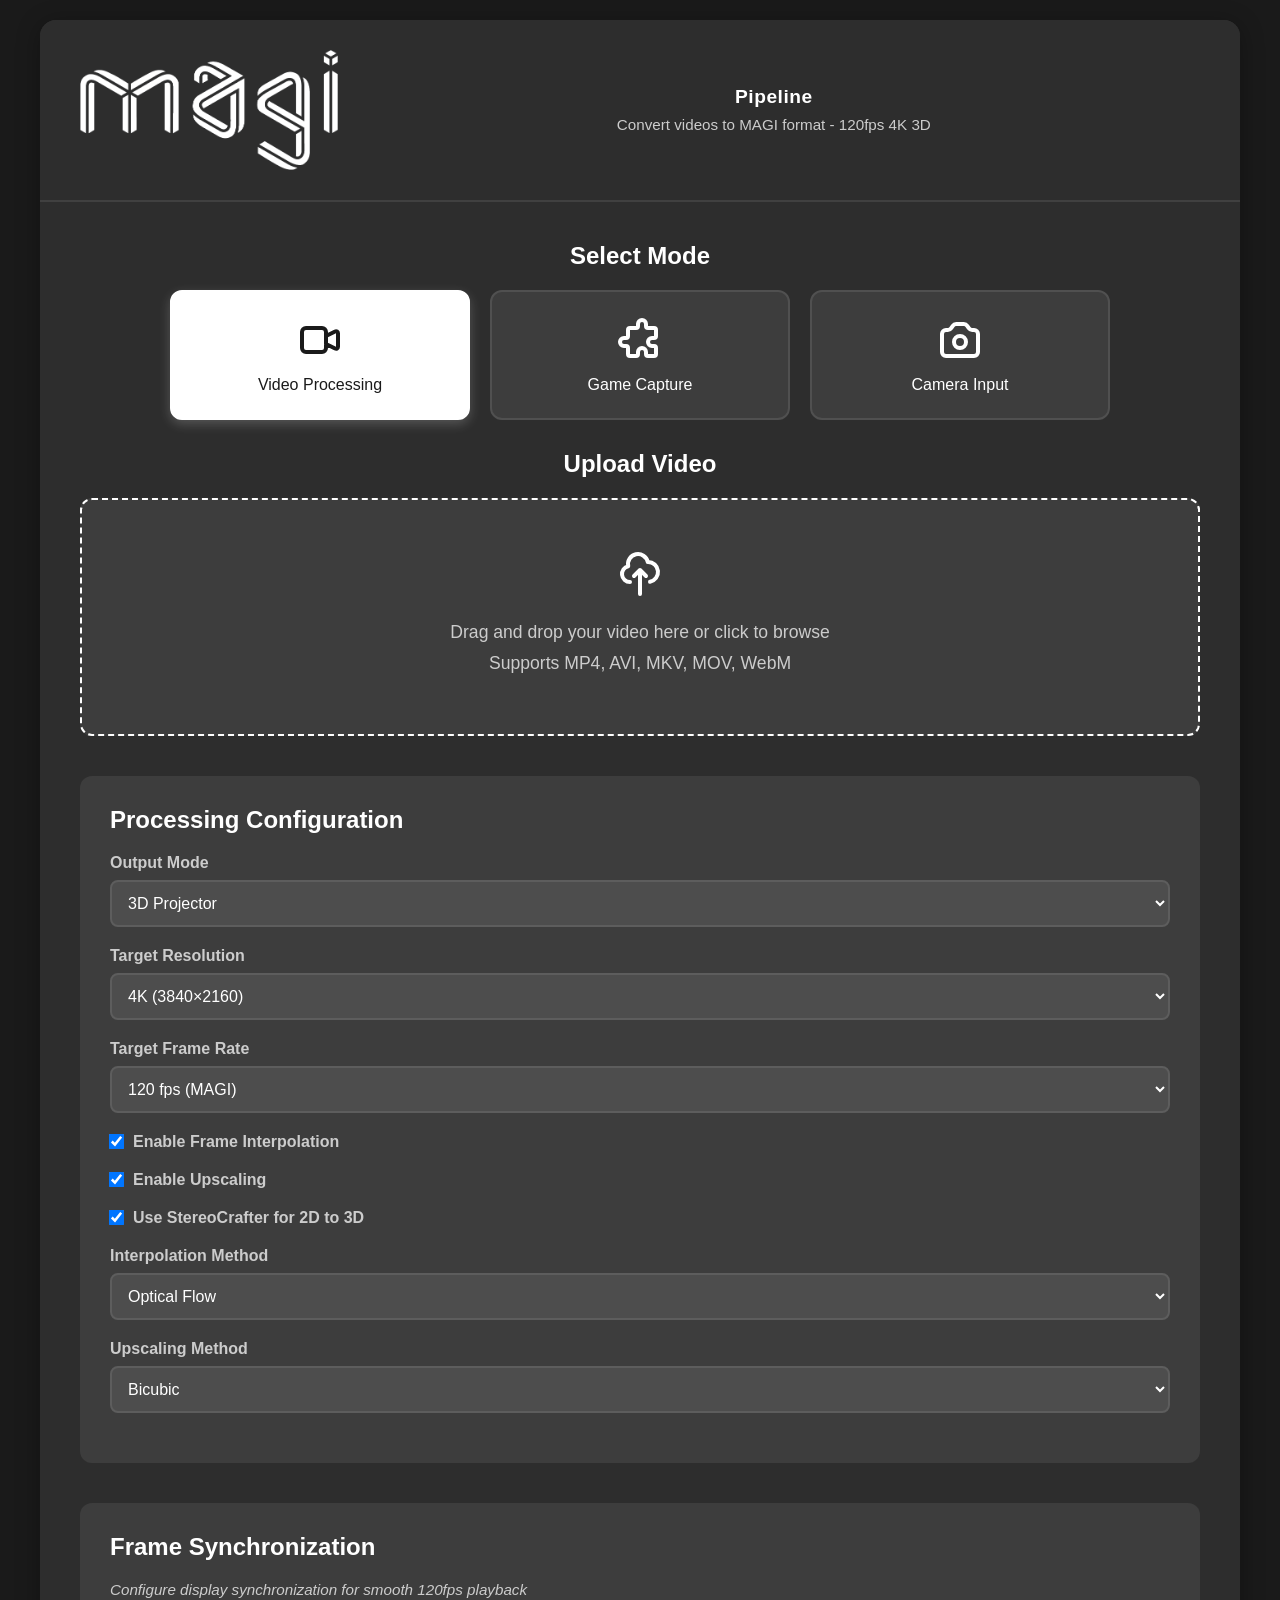
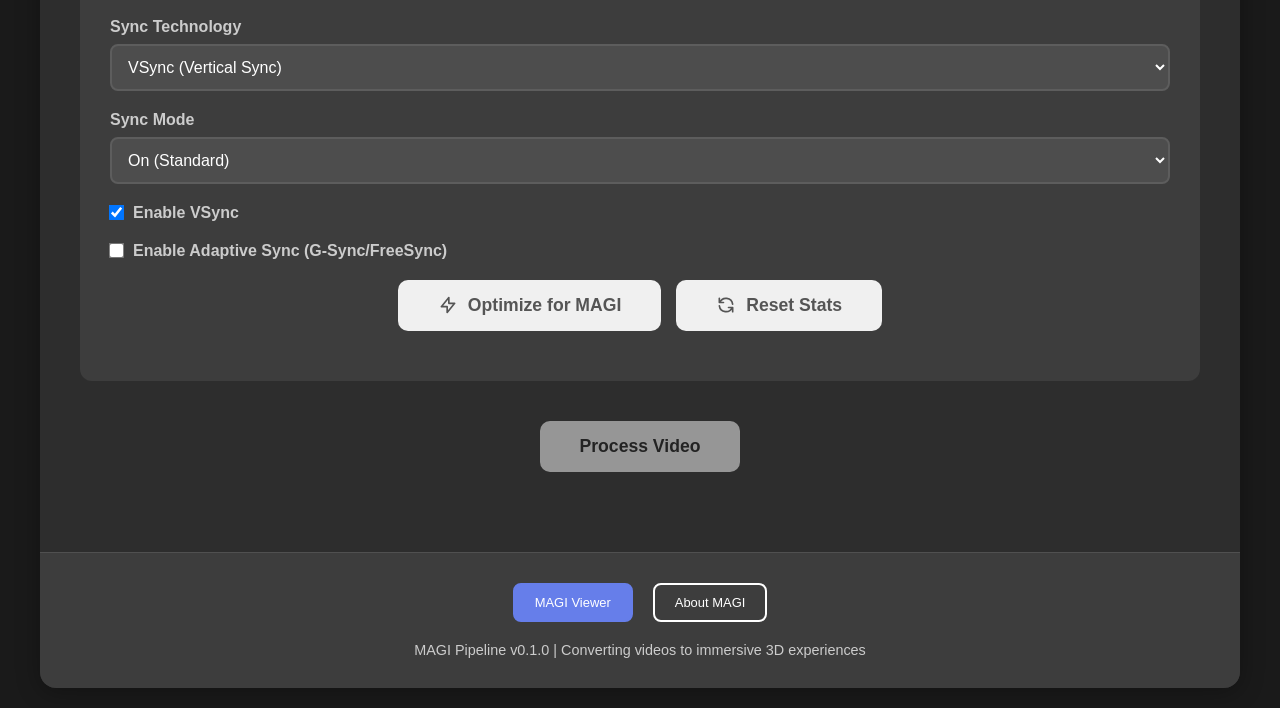
==== commit 1d4b88dc: "Update native apps and GitHub Actions workflows - Remove unused Tauri directory - Add desktop launch" ====
--- a/src/ui/static/index.html
+++ b/src/ui/static/index.html
@@ -327,6 +327,103 @@
                 </div>
             </section>
 
+            <!-- Frame Synchronization Section -->
+            <section class="config-section">
+                <h2>Frame Synchronization</h2>
+                <p class="section-description">Configure display synchronization for smooth 120fps playback</p>
+                
+                <div class="config-group">
+                    <label for="syncTechnology">Sync Technology</label>
+                    <select id="syncTechnology">
+                        <option value="vsync" selected>VSync (Vertical Sync)</option>
+                        <option value="gsync">G-Sync (NVIDIA)</option>
+                        <option value="freesync">FreeSync (AMD)</option>
+                        <option value="adaptive_sync">Adaptive Sync</option>
+                        <option value="none">None (Unlocked)</option>
+                    </select>
+                </div>
+
+                <div class="config-group">
+                    <label for="syncMode">Sync Mode</label>
+                    <select id="syncMode">
+                        <option value="on" selected>On (Standard)</option>
+                        <option value="adaptive">Adaptive</option>
+                        <option value="fast">Fast Sync</option>
+                        <option value="immediate">Immediate</option>
+                        <option value="off">Off</option>
+                    </select>
+                </div>
+
+                <div class="config-group">
+                    <label>
+                        <input type="checkbox" id="enableVSync" checked>
+                        Enable VSync
+                    </label>
+                </div>
+
+                <div class="config-group">
+                    <label>
+                        <input type="checkbox" id="enableAdaptiveSync">
+                        Enable Adaptive Sync (G-Sync/FreeSync)
+                    </label>
+                </div>
+
+                <div class="sync-controls">
+                    <button id="optimizeSyncBtn" class="btn-secondary">
+                        <svg class="btn-icon" viewBox="0 0 24 24" fill="none" stroke="currentColor">
+                            <path stroke-linecap="round" stroke-linejoin="round" stroke-width="2" d="M13 10V3L4 14h7v7l9-11h-7z"/>
+                        </svg>
+                        Optimize for MAGI
+                    </button>
+                    <button id="resetSyncStatsBtn" class="btn-secondary">
+                        <svg class="btn-icon" viewBox="0 0 24 24" fill="none" stroke="currentColor">
+                            <path stroke-linecap="round" stroke-linejoin="round" stroke-width="2" d="M4 4v5h.582m15.356 2A8.001 8.001 0 004.582 9m0 0H9m11 11v-5h-.581m0 0a8.003 8.003 0 01-15.357-2m15.357 2H15"/>
+                        </svg>
+                        Reset Stats
+                    </button>
+                </div>
+
+                <div class="sync-stats" id="syncStats" style="display: none;">
+                    <h3>Frame Synchronization Statistics</h3>
+                    <div class="stats-grid">
+                        <div class="stat-card">
+                            <span class="stat-label">FPS</span>
+                            <span class="stat-value" id="syncFps">0</span>
+                        </div>
+                        <div class="stat-card">
+                            <span class="stat-label">Frame Time</span>
+                            <span class="stat-value" id="syncFrameTime">0ms</span>
+                        </div>
+                        <div class="stat-card">
+                            <span class="stat-label">Frame Drops</span>
+                            <span class="stat-value" id="syncFrameDrops">0</span>
+                        </div>
+                        <div class="stat-card">
+                            <span class="stat-label">Sync Errors</span>
+                            <span class="stat-value" id="syncErrors">0</span>
+                        </div>
+                    </div>
+                    <div class="sync-info">
+                        <div class="info-item">
+                            <span class="info-label">Technology:</span>
+                            <span class="info-value" id="syncTechnologyValue">-</span>
+                        </div>
+                        <div class="info-item">
+                            <span class="info-label">Mode:</span>
+                            <span class="info-value" id="syncModeValue">-</span>
+                        </div>
+                        <div class="info-item">
+                            <span class="info-label">VSync:</span>
+                            <span class="info-value" id="syncVSyncValue">-</span>
+                        </div>
+                        <div class="info-item">
+                            <span class="info-label">Adaptive Sync:</span>
+                            <span class="info-value" id="syncAdaptiveValue">-</span>
+                        </div>
+                    </div>
+                </div>
+            </section>
+
             <!-- Process Button -->
             <section class="action-section">
                 <button id="processBtn" class="btn-primary" disabled>
@@ -480,7 +577,7 @@
         <footer>
             <div class="footer-links">
                 <a href="/viewer/viewer" class="footer-link">MAGI Viewer</a>
-                <a href="about.html" class="footer-link">About MAGI</a>
+                <a href="/about.html" class="footer-link">About MAGI</a>
             </div>
             <p>MAGI Pipeline v0.1.0 | Converting videos to immersive 3D experiences</p>
         </footer>
--- a/src/ui/static/styles.css
+++ b/src/ui/static/styles.css
@@ -24,7 +24,7 @@
 header {
     background: #2d2d2d;
     color: #ffffff;
-    padding: 50px 40px;
+    padding: 30px 40px;
     text-align: center;
     border-bottom: 2px solid #404040;
 }
@@ -33,7 +33,7 @@
     display: flex;
     align-items: center;
     justify-content: center;
-    gap: 20px;
+    gap: 10px;
     flex-wrap: wrap;
 }
 
@@ -321,6 +321,13 @@
     border-radius: 12px;
 }
 
+.section-description {
+    color: #cccccc;
+    font-size: 0.95em;
+    margin-bottom: 20px;
+    font-style: italic;
+}
+
 .config-group {
     margin-bottom: 20px;
 }
@@ -361,6 +368,53 @@
     cursor: pointer;
 }
 
+/* Frame Synchronization Controls */
+.sync-controls {
+    display: flex;
+    gap: 15px;
+    justify-content: center;
+    margin: 20px 0;
+    flex-wrap: wrap;
+}
+
+/* Frame Synchronization Statistics */
+.sync-stats {
+    margin-top: 30px;
+    padding: 20px;
+    background: #4d4d4d;
+    border-radius: 10px;
+    border: 2px solid #5d5d5d;
+}
+
+.sync-stats h3 {
+    color: #ffffff;
+    margin-bottom: 20px;
+    font-size: 1.2em;
+    font-weight: 500;
+}
+
+.sync-info {
+    padding-top: 20px;
+    border-top: 2px solid #6d6d6d;
+}
+
+.info-item {
+    display: flex;
+    justify-content: space-between;
+    padding: 8px 0;
+    font-size: 0.95em;
+}
+
+.info-label {
+    color: #cccccc;
+    font-weight: 500;
+}
+
+.info-value {
+    color: #ffffff;
+    font-weight: 600;
+}
+
 /* Action Section */
 .action-section {
     text-align: center;
